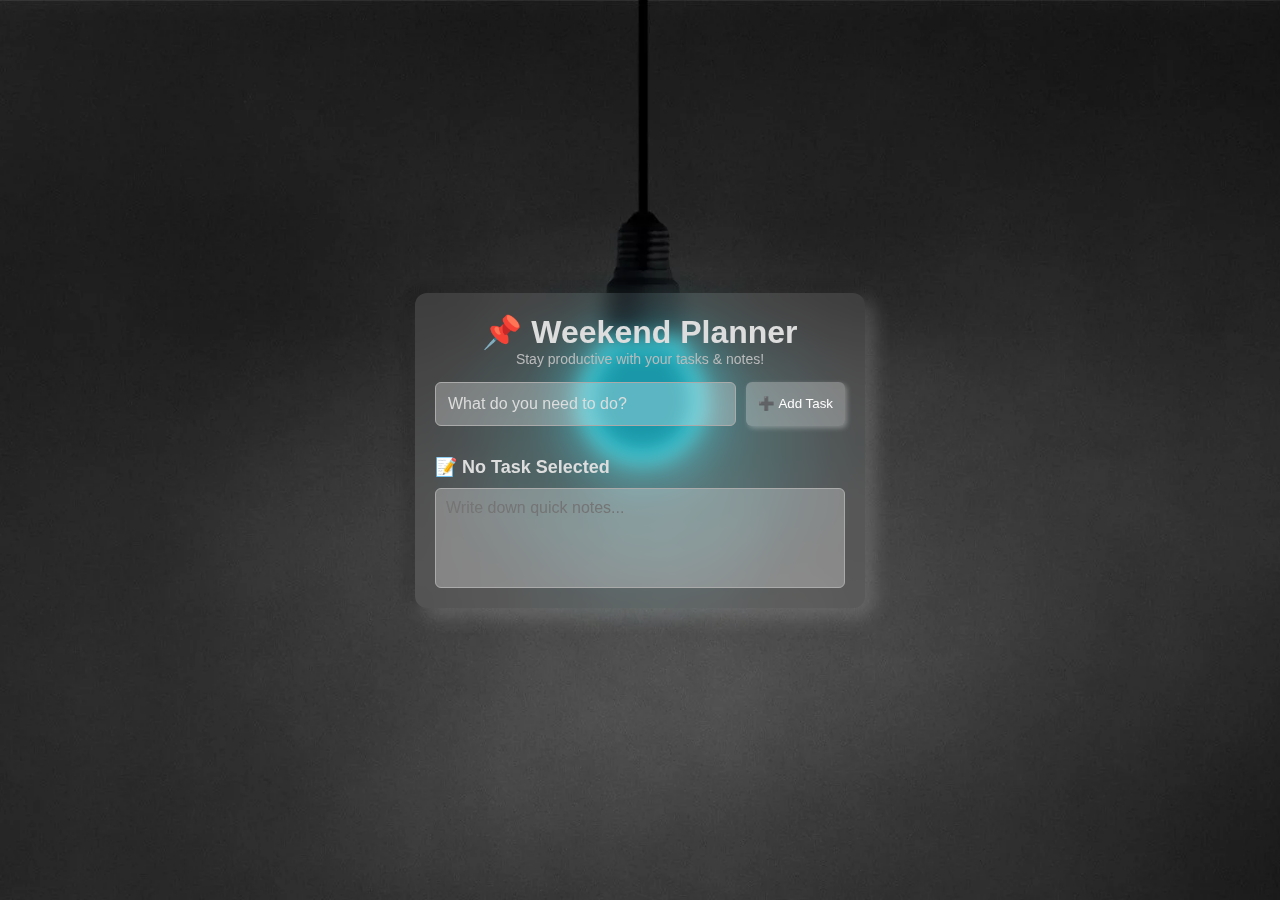
==== Front-end Lab/5. To Do list/index.html @ f263e9c1 "Add files via upload" ====
<!DOCTYPE html>
<html lang="en">
<head>
    <meta charset="UTF-8">
    <meta name="viewport" content="width=device-width, initial-scale=1.0">
    <title>Weekend Planner - To-Do List</title>
    <link rel="stylesheet" href="style.css">
</head>
<body>
    <div class="container">
        <!-- Header -->
        <header>
            <h1>📌 Weekend Planner</h1>
            <p class="subtitle">Stay productive with your tasks & notes!</p>
        </header>

        <!-- Task Input Section -->
        <div class="todo-input">
            <input type="text" id="taskInput" placeholder="What do you need to do?" aria-label="New Task">
            <button onclick="addTask()" aria-label="Add Task">➕ Add Task</button>
        </div>

        <!-- Task List -->
        <ul id="taskList" aria-label="Task List"></ul>

        <!-- Side Notes Section -->
        <section class="side-notes">
            <h2 id="noteHeader">📝 No Task Selected</h2>
            <textarea id="notes" placeholder="Write down quick notes..." aria-label="Task Notes"></textarea>
        </section>
    </div>

    <script src="script.js"></script>
</body>
</html>
---- Front-end Lab/5. To Do list/style.css ----
* {
    margin: 0;
    padding: 0;
    box-sizing: border-box;
    font-family: Arial, Helvetica, sans-serif;
}

body {
    background: url('wp8483219.webp') no-repeat center center fixed;
    background-size: cover;
    display: flex;
    justify-content: center;
    align-items: center;
    height: 100vh;
    padding: 20px;
}

/* 3D Effect on Container */
.container {
    background: rgba(255, 255, 255, 0.1); /* Soft Misty White */
    padding: 20px;
    border-radius: 12px;
    box-shadow: 
        8px 8px 20px rgba(255, 255, 255, 0.2), 
        -5px -5px 15px rgba(0, 0, 0, 0.3); /* Subtle glowing effect */
    backdrop-filter: blur(10px); /* Adds a frosted glass effect */
    width: 100%;
    max-width: 450px;
    display: grid;
    grid-template-columns: 1fr;
    grid-gap: 15px;
    text-align: center;
    transition: transform 0.2s ease-in-out;
}

.container:hover {
    transform: translateY(-3px); /* Gentle Hover Effect */
}

/* Header */
header {
    text-align: center;
}

h1 {
    color: #ddd; /* Light Smoky White */
}

.subtitle {
    font-size: 14px;
    color: #bbb; /* Muted Gray */
}

/* Input Section */
.todo-input {
    display: grid;
    grid-template-columns: 2fr auto;
    gap: 10px;
}

.todo-input input {
    padding: 12px;
    border: 1px solid #aaa; /* Soft Gray Border */
    background: rgba(255, 255, 255, 0.2);
    color: #fff;
    border-radius: 6px;
    font-size: 16px;
    outline: none;
    backdrop-filter: blur(5px);
}

.todo-input input::placeholder {
    color: #ddd; /* Soft Gray */
}

.todo-input button {
    padding: 12px;
    background: rgba(255, 255, 255, 0.2);
    color: #fff;
    border: none;
    border-radius: 6px;
    cursor: pointer;
    transition: 0.3s;
    box-shadow: 2px 2px 5px rgba(255, 255, 255, 0.3);
    backdrop-filter: blur(5px);
}

.todo-input button:hover {
    background: rgba(255, 255, 255, 0.3);
    transform: scale(1.03);
}

/* Task List */
ul {
    list-style: none;
    padding: 0;
}

li {
    background: rgba(255, 255, 255, 0.1); /* Lighter Smoky Gray */
    padding: 12px;
    margin: 6px 0;
    display: grid;
    grid-template-columns: 1fr auto;
    align-items: center;
    border-radius: 6px;
    box-shadow: 3px 3px 7px rgba(255, 255, 255, 0.2);
    color: #fff;
    backdrop-filter: blur(5px);
    cursor: pointer;
}

li.completed {
    text-decoration: line-through;
    color: #bbb;
}

.buttons {
    display: flex;
    gap: 6px;
}

.complete-btn, .delete-btn {
    border: none;
    padding: 6px;
    cursor: pointer;
    border-radius: 4px;
    transition: 0.3s;
}

.complete-btn {
    background: rgba(255, 255, 255, 0.3);
    color: black;
}

.complete-btn:hover {
    background: rgba(255, 255, 255, 0.4);
}

.delete-btn {
    background: rgba(200, 200, 200, 0.3);
    color: black;
}

.delete-btn:hover {
    background: rgba(200, 200, 200, 0.4);
}

/* Side Notes Section */
.side-notes {
    display: grid;
    grid-template-columns: 1fr;
    gap: 10px;
    text-align: left;
}

.side-notes h2 {
    font-size: 18px;
    color: #ddd;
}

.side-notes textarea {
    width: 100%;
    height: 100px;
    padding: 10px;
    background: rgba(255, 255, 255, 0.2);
    border: 1px solid #aaa;
    color: #fff;
    border-radius: 6px;
    font-size: 16px;
    resize: none;
    outline: none;
    backdrop-filter: blur(5px);
}

/* Responsive Design */
@media (max-width: 500px) {
    .container {
        width: 90%;
    }

    .todo-input {
        grid-template-columns: 1fr;
    }

    .todo-input button {
        width: 100%;
    }
}
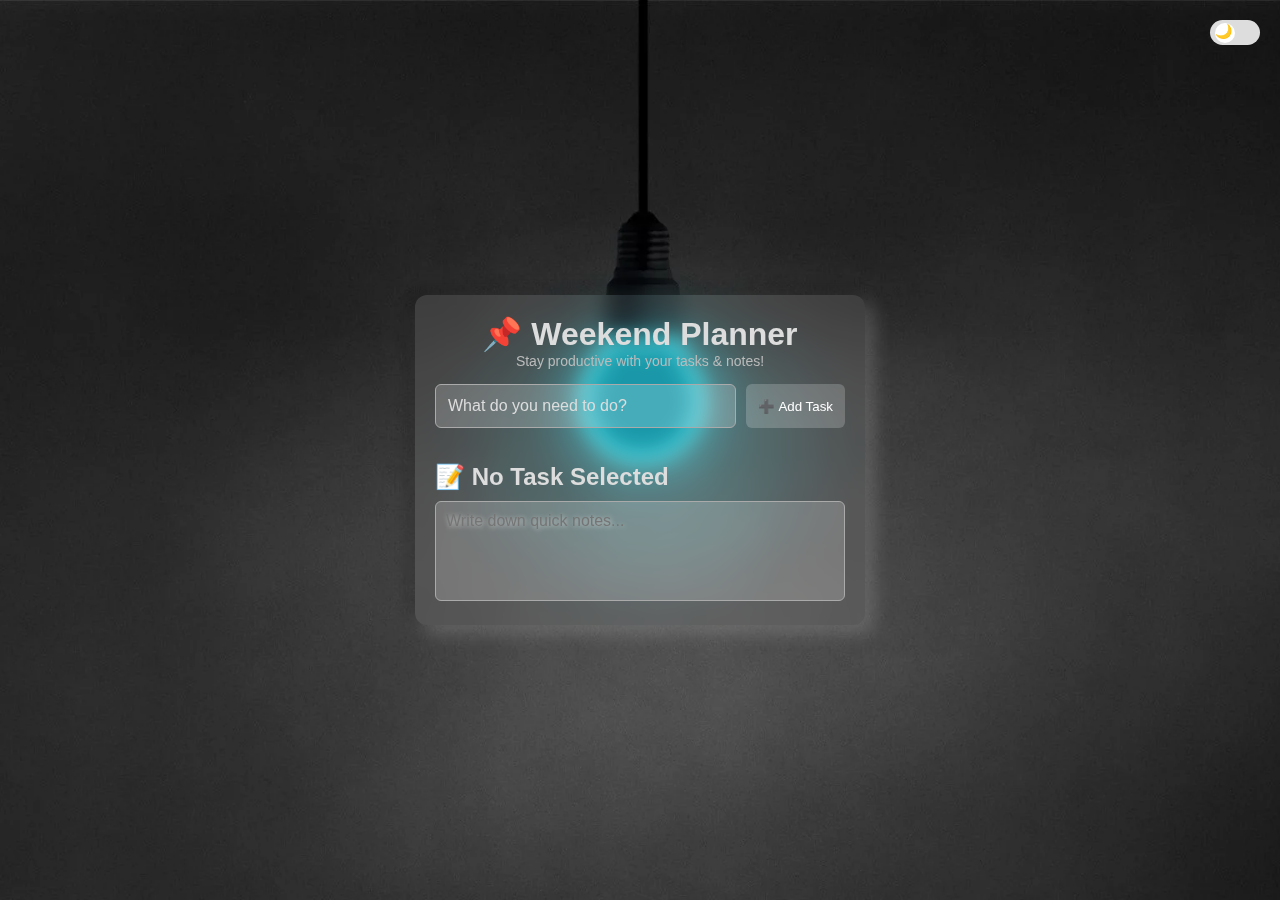
==== commit 57bc3e0f: "Add files via upload" ====
--- a/Front-end Lab/5. To Do list/index.html
+++ b/Front-end Lab/5. To Do list/index.html
@@ -7,6 +7,13 @@
     <link rel="stylesheet" href="style.css">
 </head>
 <body>
+
+    <!-- Dark Mode Toggle -->
+    <div class="toggle-container">
+        <div id="toggleSwitch" class="toggle-switch"></div>
+    </div>
+
+    <!-- Main Container -->
     <div class="container">
         <!-- Header -->
         <header>
@@ -21,7 +28,9 @@
         </div>
 
         <!-- Task List -->
-        <ul id="taskList" aria-label="Task List"></ul>
+        <div class="task-list-container">
+            <ul id="taskList"></ul>
+        </div>
 
         <!-- Side Notes Section -->
         <section class="side-notes">
--- a/Front-end Lab/5. To Do list/style.css
+++ b/Front-end Lab/5. To Do list/style.css
@@ -1,3 +1,4 @@
+/* Global Styles */
 * {
     margin: 0;
     padding: 0;
@@ -5,72 +6,73 @@
     font-family: Arial, Helvetica, sans-serif;
 }
 
+/* Backgrounds for Light and Dark Mode */
 body {
     background: url('wp8483219.webp') no-repeat center center fixed;
     background-size: cover;
-    display: flex;
-    justify-content: center;
-    align-items: center;
-    height: 100vh;
-    padding: 20px;
-}
-
-/* 3D Effect on Container */
+    transition: background 0.5s ease-in-out;
+    overflow: hidden;
+}
+
+/* Light Mode */
+.light-mode {
+    background: url('bright.jpg') no-repeat center center fixed;
+    background-size: cover;
+}
+
+/* Centered Container */
 .container {
     background: rgba(255, 255, 255, 0.1); /* Soft Misty White */
     padding: 20px;
     border-radius: 12px;
     box-shadow: 
         8px 8px 20px rgba(255, 255, 255, 0.2), 
-        -5px -5px 15px rgba(0, 0, 0, 0.3); /* Subtle glowing effect */
-    backdrop-filter: blur(10px); /* Adds a frosted glass effect */
+        -5px -5px 15px rgba(0, 0, 0, 0.3);
+    backdrop-filter: blur(10px);
     width: 100%;
     max-width: 450px;
-    display: grid;
-    grid-template-columns: 1fr;
-    grid-gap: 15px;
     text-align: center;
-    transition: transform 0.2s ease-in-out;
-}
-
-.container:hover {
-    transform: translateY(-3px); /* Gentle Hover Effect */
+    position: absolute;
+    top: 50%;
+    left: 50%;
+    transform: translate(-50%, -50%);
+    margin-top: 10px;
 }
 
 /* Header */
 header {
     text-align: center;
+    margin-bottom: 15px;
 }
 
 h1 {
-    color: #ddd; /* Light Smoky White */
+    color: #ddd;
 }
 
 .subtitle {
     font-size: 14px;
-    color: #bbb; /* Muted Gray */
-}
-
-/* Input Section */
+    color: #bbb;
+}
+
+/* Task Input */
 .todo-input {
     display: grid;
     grid-template-columns: 2fr auto;
     gap: 10px;
+    margin-bottom: 10px;
 }
 
 .todo-input input {
     padding: 12px;
-    border: 1px solid #aaa; /* Soft Gray Border */
+    border: 1px solid #aaa;
     background: rgba(255, 255, 255, 0.2);
     color: #fff;
     border-radius: 6px;
     font-size: 16px;
-    outline: none;
-    backdrop-filter: blur(5px);
 }
 
 .todo-input input::placeholder {
-    color: #ddd; /* Soft Gray */
+    color: #ddd;
 }
 
 .todo-input button {
@@ -80,34 +82,34 @@
     border: none;
     border-radius: 6px;
     cursor: pointer;
-    transition: 0.3s;
-    box-shadow: 2px 2px 5px rgba(255, 255, 255, 0.3);
-    backdrop-filter: blur(5px);
 }
 
 .todo-input button:hover {
     background: rgba(255, 255, 255, 0.3);
-    transform: scale(1.03);
 }
 
 /* Task List */
 ul {
     list-style: none;
     padding: 0;
+    margin-top: 10px;
 }
 
 li {
-    background: rgba(255, 255, 255, 0.1); /* Lighter Smoky Gray */
+    background: rgba(255, 255, 255, 0.1);
     padding: 12px;
     margin: 6px 0;
-    display: grid;
-    grid-template-columns: 1fr auto;
+    display: flex;
+    justify-content: space-between;
     align-items: center;
     border-radius: 6px;
-    box-shadow: 3px 3px 7px rgba(255, 255, 255, 0.2);
-    color: #fff;
-    backdrop-filter: blur(5px);
-    cursor: pointer;
+    color: #fff;
+    cursor: pointer;
+    transition: background 0.3s ease;
+}
+
+li:hover {
+    background: rgba(255, 255, 255, 0.2);
 }
 
 li.completed {
@@ -115,47 +117,38 @@
     color: #bbb;
 }
 
-.buttons {
-    display: flex;
-    gap: 6px;
-}
-
-.complete-btn, .delete-btn {
+li .delete-btn {
+    background: transparent;
     border: none;
-    padding: 6px;
-    cursor: pointer;
-    border-radius: 4px;
-    transition: 0.3s;
-}
-
-.complete-btn {
-    background: rgba(255, 255, 255, 0.3);
-    color: black;
-}
-
-.complete-btn:hover {
-    background: rgba(255, 255, 255, 0.4);
-}
-
-.delete-btn {
-    background: rgba(200, 200, 200, 0.3);
-    color: black;
-}
-
-.delete-btn:hover {
-    background: rgba(200, 200, 200, 0.4);
-}
-
-/* Side Notes Section */
+    color: #ff5555;
+    font-size: 16px;
+    cursor: pointer;
+}
+
+li .delete-btn:hover {
+    color: #ff7777;
+}
+
+/* No Task Selected Section */
+.no-task {
+    text-align: center;
+    font-size: 18px;
+    padding: 15px;
+    margin-top: 15px;
+    border-radius: 8px;
+    background: rgba(255, 255, 255, 0.12);
+    color: #fff;
+    text-shadow: 2px 2px 10px rgba(255, 255, 255, 0.6); /* White Smoky Effect */
+    transition: background 0.3s ease, color 0.3s ease;
+}
+
+/* Side Notes */
 .side-notes {
-    display: grid;
-    grid-template-columns: 1fr;
-    gap: 10px;
     text-align: left;
+    margin-top: 15px;
 }
 
 .side-notes h2 {
-    font-size: 18px;
     color: #ddd;
 }
 
@@ -165,13 +158,122 @@
     padding: 10px;
     background: rgba(255, 255, 255, 0.2);
     border: 1px solid #aaa;
-    color: #fff;
+    color: #1e1b1ba7;
     border-radius: 6px;
     font-size: 16px;
     resize: none;
-    outline: none;
-    backdrop-filter: blur(5px);
-}
+    text-shadow: 1px 1px 5px rgba(255, 255, 255, 0.6);
+}
+
+/* Toggle Button */
+.toggle-container {
+    position: absolute;
+    top: 20px;
+    right: 20px;
+}
+
+.toggle-switch {
+    width: 50px;
+    height: 25px;
+    background: #ddd;
+    border-radius: 15px;
+    position: relative;
+    cursor: pointer;
+    transition: background 0.3s;
+}
+
+.toggle-switch::before {
+    content: "🌙";
+    position: absolute;
+    width: 20px;
+    height: 20px;
+    background: #fff;
+    border-radius: 50%;
+    top: 50%;
+    left: 5px;
+    transform: translateY(-50%);
+    font-size: 14px;
+    transition: transform 0.3s ease;
+}
+
+/* Light Mode Adjustments */
+.light-mode .container {
+    background: rgba(255, 165, 89, 0.85); /* Toned-down orange */
+    color: #332B25;
+}
+
+.light-mode .toggle-switch {
+    background: #222;
+}
+
+.light-mode .toggle-switch::before {
+    content: "☀️";
+    transform: translate(25px, -50%);
+    background: #fff;
+}
+
+/* Light Mode for No Task Selected */
+.light-mode .no-task {
+    background: rgba(255, 140, 0, 0.75); /* Soft Orange */
+    color: #332B25; /* Dark Warm Brown */
+    text-shadow: none;
+}
+
+/* Light Mode for List Items */
+.light-mode li {
+    background: rgba(255, 255, 255, 0.6);
+    color: #222;
+}
+
+.light-mode li:hover {
+    background: rgba(255, 255, 255, 0.8);
+}
+
+.light-mode li.completed {
+    color: #555;
+}
+
+/* Light Mode for Notes */
+.light-mode .side-notes h2 {
+    color: #332B25;
+}
+
+.light-mode .side-notes textarea {
+    background: rgba(255, 255, 255, 0.8);
+    border: 1px solid #555;
+    color: #222;
+}
+
+#noteHeader{
+    margin-bottom: 10px;
+}
+
+/* Task List - Make Scrollable */
+.task-list-container {
+    max-height: 300px; /* Adjust as needed */
+    overflow-y: auto;
+    padding-right: 5px; /* Prevents scrollbar overlap */
+}
+
+/* Custom Scrollbar for Modern Look */
+.task-list-container::-webkit-scrollbar {
+    width: 6px;
+}
+
+.task-list-container::-webkit-scrollbar-track {
+    background: rgba(255, 255, 255, 0.2);
+    border-radius: 10px;
+}
+
+.task-list-container::-webkit-scrollbar-thumb {
+    background: rgba(255, 255, 255, 0.4);
+    border-radius: 10px;
+}
+
+.task-list-container::-webkit-scrollbar-thumb:hover {
+    background: rgba(255, 255, 255, 0.6);
+}
+
 
 /* Responsive Design */
 @media (max-width: 500px) {
@@ -182,8 +284,4 @@
     .todo-input {
         grid-template-columns: 1fr;
     }
-
-    .todo-input button {
-        width: 100%;
-    }
-}  
+}
